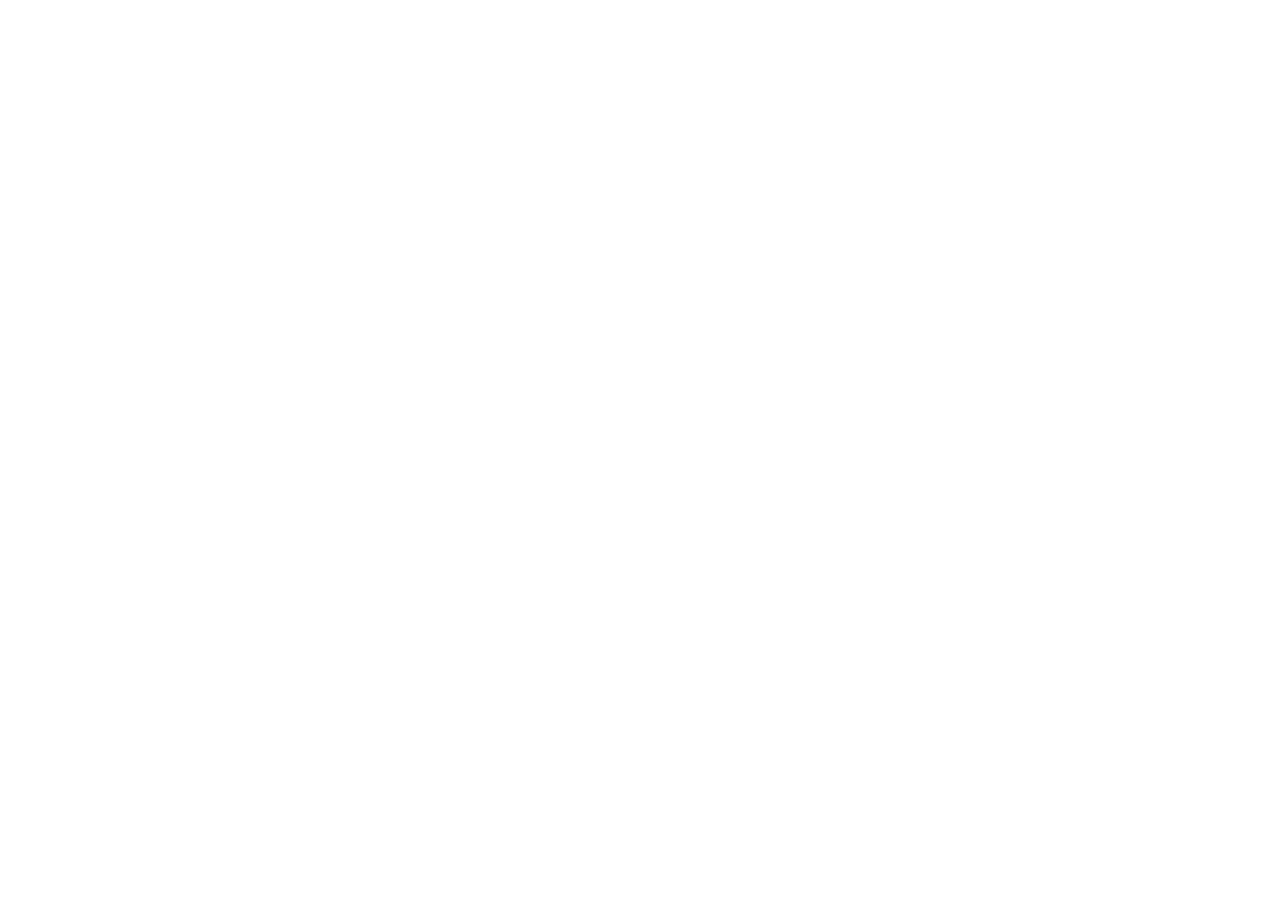
==== location.html @ 470540ac "first commit" ====
<!DOCTYPE html>
<html lang="en">
<head>
  <meta charset="UTF-8">
  <meta http-equiv="X-UA-Compatible" content="IE=edge">
  <meta name="viewport" content="width=device-width, initial-scale=1.0">
  <title>Modern Art Gallery</title>
  <link rel="stylesheet" href="./css/location.css">
</head>
<body>
  
  
</body>
</html>
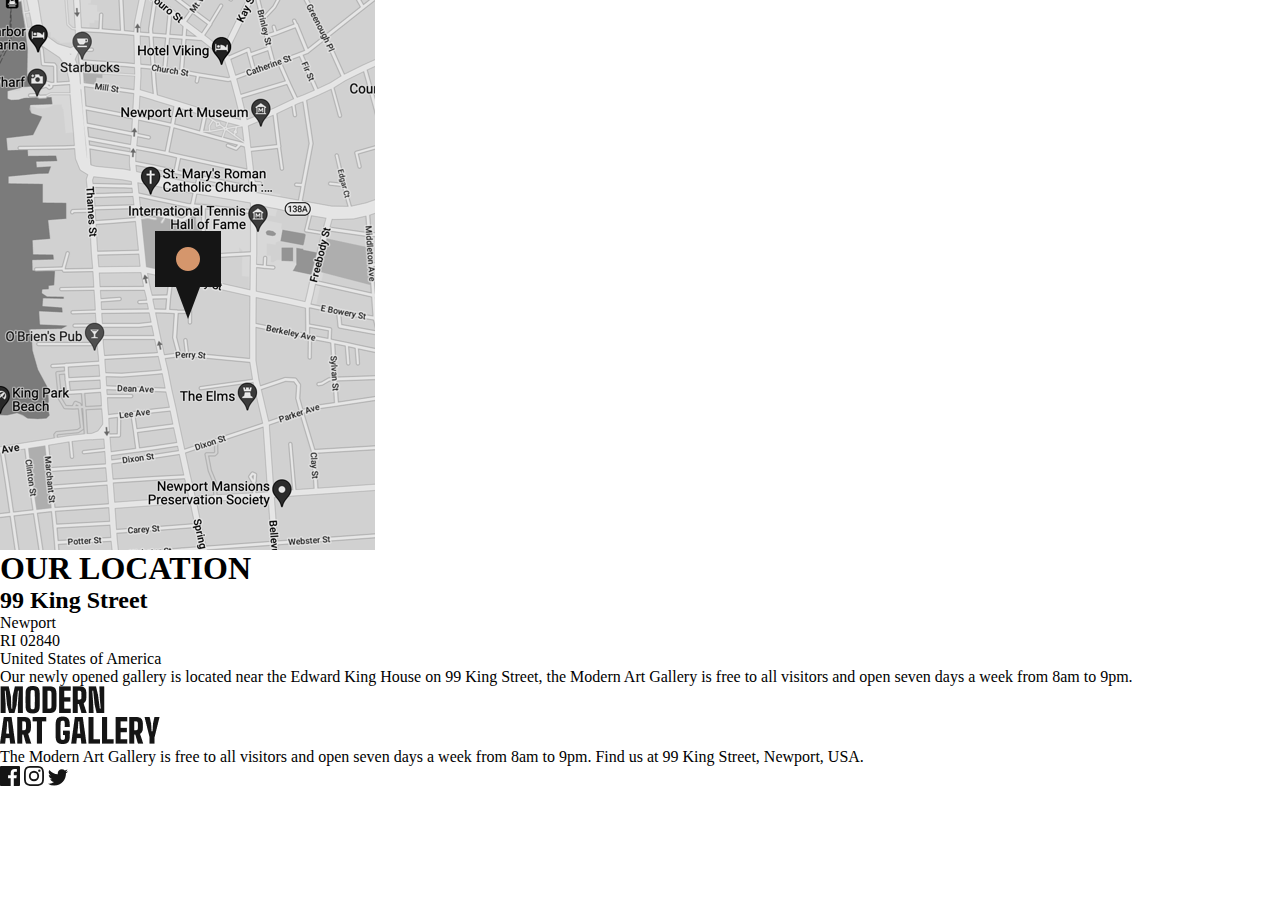
==== commit ed5ba83f: "some changes" ====
--- a/location.html
+++ b/location.html
@@ -6,8 +6,48 @@
   <meta name="viewport" content="width=device-width, initial-scale=1.0">
   <title>Modern Art Gallery</title>
   <link rel="stylesheet" href="./css/location.css">
+  <link rel="shortcut icon" href="./assets/favicon-32x32.png" type="image/png"> 
 </head>
 <body>
+  <!-- SECTION ONE -->
+  <section class="section-one">
+    <a href="./index.html"></a>
+  </section>
+  
+  <!-- SECTION TWO -->
+  <section class="section-two">
+
+    <h1>OUR LOCATION</h1>
+    <div>
+      <h2>99 King Street</h2>
+
+      <p>Newport<br>
+        RI 02840<br>
+        United States of America</p>
+
+        <p>Our newly opened gallery is located near the Edward King House on 99 King Street, the Modern Art Gallery is free to all visitors and open seven days a week from 8am to 9pm.</p>
+    </div>
+
+  </section>
+
+  <!-- FOOTER -->
+
+  <footer>
+
+    <img class="footer-logo" src="./assets/MODERNARTGALLERY-dark.png" alt="gallery logo">
+  
+    <p class="footer-text">The Modern Art Gallery is free to all visitors and open seven days a week from 8am to 9pm. Find us at 99 King Street, Newport, USA.</p>
+  
+    <div class="footer-social-icons">
+      
+      <svg width="20" height="20" xmlns="http://www.w3.org/2000/svg"><path id="facebook" d="M18.896 0H1.104C.494 0 0 .494 0 1.104v17.793C0 19.506.494 20 1.104 20h9.58v-7.745H8.076V9.237h2.606V7.01c0-2.583 1.578-3.99 3.883-3.99 1.104 0 2.052.082 2.329.119v2.7h-1.598c-1.254 0-1.496.597-1.496 1.47v1.928h2.989l-.39 3.018h-2.6V20h5.098c.608 0 1.102-.494 1.102-1.104V1.104C20 .494 19.506 0 18.896 0Z" fill="#151515"/></svg>
+  
+      <svg width="20" height="20" xmlns="http://www.w3.org/2000/svg"><path id="instagram" d="M10 1.802c2.67 0 2.987.01 4.042.059 2.71.123 3.975 1.409 4.099 4.099.048 1.054.057 1.37.057 4.04 0 2.672-.01 2.988-.057 4.042-.124 2.687-1.387 3.975-4.1 4.099-1.054.048-1.37.058-4.041.058-2.67 0-2.987-.01-4.04-.058-2.718-.124-3.977-1.416-4.1-4.1-.048-1.054-.058-1.37-.058-4.041 0-2.67.01-2.986.058-4.04.124-2.69 1.387-3.977 4.1-4.1 1.054-.048 1.37-.058 4.04-.058ZM10 0C7.284 0 6.944.012 5.877.06 2.246.227.227 2.242.061 5.877.01 6.944 0 7.284 0 10s.012 3.057.06 4.123c.167 3.632 2.182 5.65 5.817 5.817 1.067.048 1.407.06 4.123.06s3.057-.012 4.123-.06c3.629-.167 5.652-2.182 5.816-5.817.05-1.066.061-1.407.061-4.123s-.012-3.056-.06-4.122C19.777 2.249 17.76.228 14.124.06 13.057.01 12.716 0 10 0Zm0 4.865a5.135 5.135 0 1 0 0 10.27 5.135 5.135 0 0 0 0-10.27Zm0 8.468a3.333 3.333 0 1 1 0-6.666 3.333 3.333 0 0 1 0 6.666Zm5.338-9.87a1.2 1.2 0 1 0 0 2.4 1.2 1.2 0 0 0 0-2.4Z" fill="#151515"/></svg>
+  
+      <svg width="20" height="17" xmlns="http://www.w3.org/2000/svg"><path id="twitter" d="M20 2.172a8.192 8.192 0 0 1-2.357.646 4.11 4.11 0 0 0 1.805-2.27 8.22 8.22 0 0 1-2.606.996A4.096 4.096 0 0 0 13.847.248c-2.65 0-4.596 2.472-3.998 5.037A11.648 11.648 0 0 1 1.392 1a4.109 4.109 0 0 0 1.27 5.478 4.086 4.086 0 0 1-1.858-.513c-.045 1.9 1.318 3.679 3.291 4.075a4.113 4.113 0 0 1-1.853.07 4.106 4.106 0 0 0 3.833 2.849A8.25 8.25 0 0 1 0 14.658a11.616 11.616 0 0 0 6.29 1.843c7.618 0 11.923-6.434 11.663-12.205A8.354 8.354 0 0 0 20 2.172Z" fill="#151515"/></svg>   
+      
+      
+    </div>
   
   
 </body>
--- a/css/location.css
+++ b/css/location.css
@@ -0,0 +1,24 @@
+@import url('https://fonts.googleapis.com/css2?family=Big+Shoulders+Display:wght@900&family=Outfit:wght@300&display=swap');
+
+*{
+    margin: 0;
+    padding: 0;
+    border: 0;
+    box-sizing: border-box;
+    text-decoration: none;
+}
+
+body{
+    max-width: 100vw;
+    height: auto;
+}
+
+.section-one{
+  background: url("../assets/mobile/image-map.png");
+  background-repeat:no-repeat;
+  height: 550px;
+}
+
+.section-one a{
+  
+}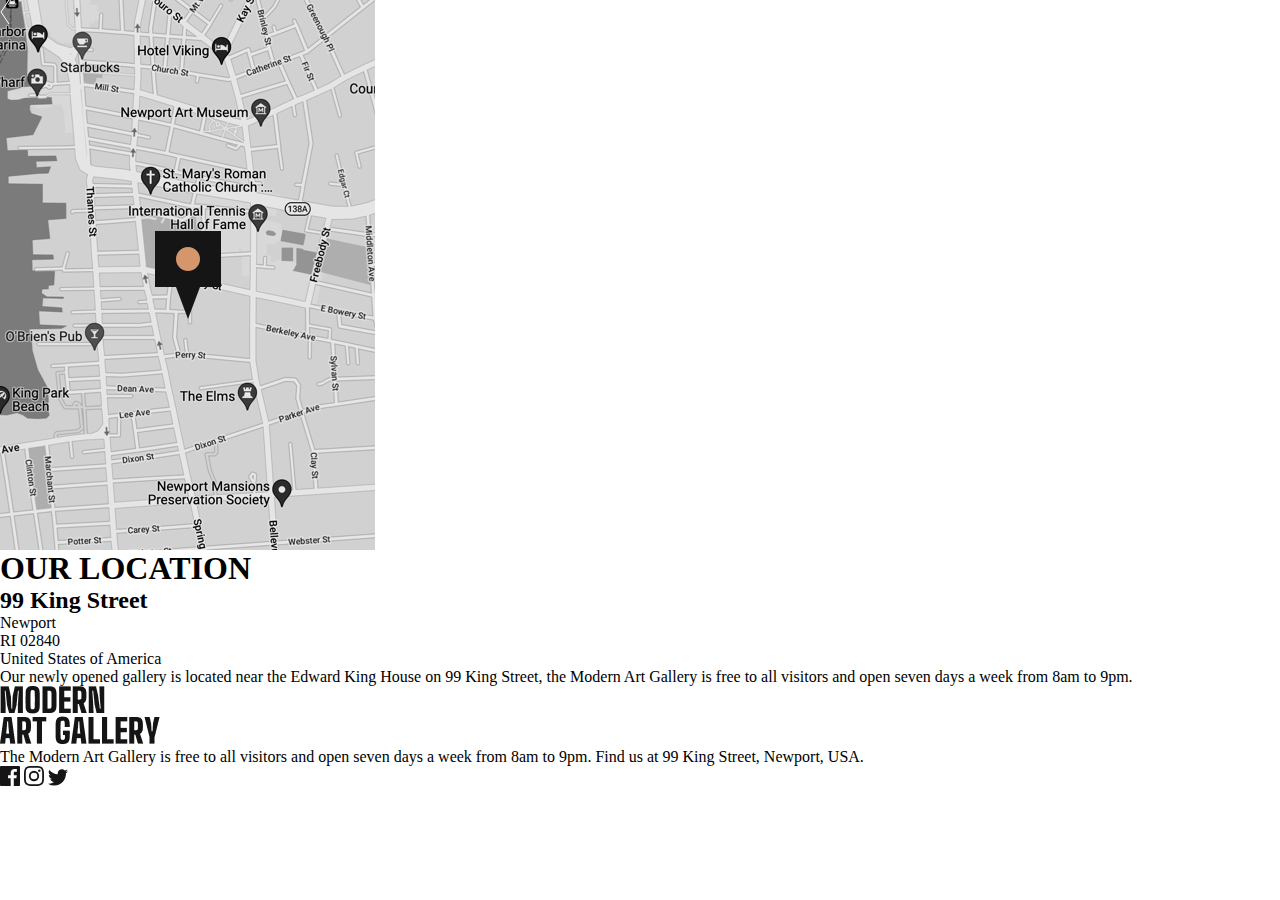
==== commit 58da5e77: "some changes" ====
--- a/location.html
+++ b/location.html
@@ -9,23 +9,30 @@
   <link rel="shortcut icon" href="./assets/favicon-32x32.png" type="image/png"> 
 </head>
 <body>
+  
   <!-- SECTION ONE -->
   <section class="section-one">
-    <a href="./index.html"></a>
+    <a class="back-link" href="./index.html">
+      <div class="back-to-main">      
+          <div class="back-btn">        
+            <img src="./assets/icon-arrow-left.svg" alt="left arrow">      
+          </div>      
+      </div>
+    </a>  
   </section>
   
   <!-- SECTION TWO -->
   <section class="section-two">
 
     <h1>OUR LOCATION</h1>
-    <div>
+    <div class="section-two-info">
       <h2>99 King Street</h2>
 
-      <p>Newport<br>
+      <p class="section-two-adress">Newport<br>
         RI 02840<br>
         United States of America</p>
 
-        <p>Our newly opened gallery is located near the Edward King House on 99 King Street, the Modern Art Gallery is free to all visitors and open seven days a week from 8am to 9pm.</p>
+        <p class="section-two-location">Our newly opened gallery is located near the Edward King House on 99 King Street, the Modern Art Gallery is free to all visitors and open seven days a week from 8am to 9pm.</p>
     </div>
 
   </section>
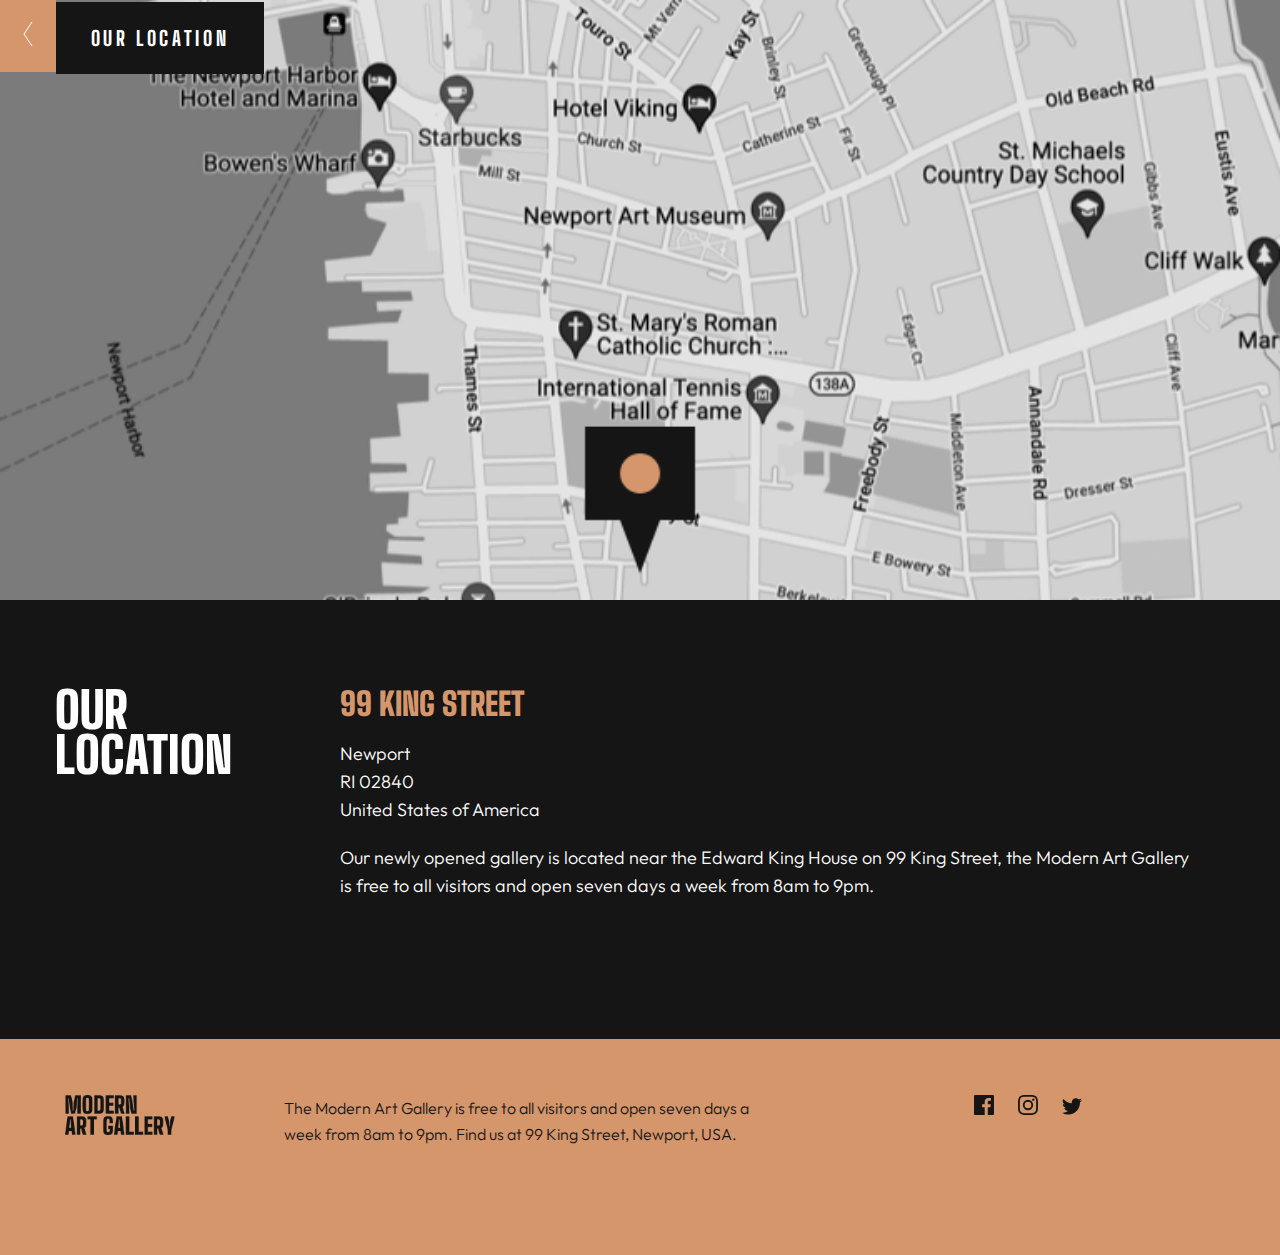
==== commit 9cfc4707: "some changes" ====
--- a/location.html
+++ b/location.html
@@ -12,13 +12,11 @@
   
   <!-- SECTION ONE -->
   <section class="section-one">
-    <a class="back-link" href="./index.html">
-      <div class="back-to-main">      
-          <div class="back-btn">        
-            <img src="./assets/icon-arrow-left.svg" alt="left arrow">      
-          </div>      
-      </div>
-    </a>  
+      <a class="main-info-link" href="./index.html">            
+          <div class="main-info-btn">
+              OUR LOCATION               
+          </div>
+      </a>      
   </section>
   
   <!-- SECTION TWO -->
--- a/css/location.css
+++ b/css/location.css
@@ -6,6 +6,7 @@
     border: 0;
     box-sizing: border-box;
     text-decoration: none;
+    
 }
 
 body{
@@ -13,12 +14,279 @@
     height: auto;
 }
 
-.section-one{
+/* LOCATION SECTION ONE - MOBILE */
+
+.section-one{  
   background: url("../assets/mobile/image-map.png");
   background-repeat:no-repeat;
   height: 550px;
-}
-
-.section-one a{
+  background-size: cover;
+}
+
+.main-info-btn{
+  display: inline-flex;
+  justify-content: center;
+  align-items: center;
+  width: 208px;
+  height: 72px;
+  background: #151515;
+
+  font-family: 'Big Shoulders Display';
+  font-weight: 800;
+  font-size: 20px;
+  letter-spacing: 3.63636px;
+  color: #FFFFFF;
+  margin-left: -4px;
   
-}+}
+
+.main-info-link:before{
+  display: inline-flex;
+  justify-content: center;
+  align-items:center;
+  content: url("../assets/icon-arrow-left.svg");
+  width: 56px;
+  height: 72px;
+  background: #D5966C;   
+}
+
+
+
+/* LOCATION SECTION TWO MOBILE */
+
+.section-two{
+  display: flex;
+  flex-direction: column;
+  min-height: 439px;  
+  background: #151515;
+  /* outline: solid red; */
+}
+
+.section-two h1{
+  font-family: 'Big Shoulders Display';
+  font-weight: 900;
+  font-size: 50px;
+  line-height: 45px;
+  color: #FFFFFF;
+  margin-left: 4.26%;
+  margin-top: 48px;
+}
+
+.section-two-info h2{
+  font-family: 'Big Shoulders Display';
+  font-weight: 900;
+  font-size: 32px;
+  line-height: 32px;
+  text-transform: uppercase;
+  color: #D5966C;
+  margin-left: 4.26%;
+  margin-top: 48px;
+}
+
+.section-two-adress{
+  font-family: 'Outfit';
+  font-weight: 300;
+  font-size: 18px;
+  line-height: 28px;
+  color: #FFFFFF;
+  margin-left: 4.26%;
+  margin-top: 20px;
+}
+
+.section-two-location{
+  font-family: 'Outfit';
+  font-weight: 300;
+  font-size: 18px;
+  line-height: 28px;
+  color: #FFFFFF;
+  margin-left: 4.26%;
+  margin-right: 4.26%;
+  margin-top: 20px;
+  margin-bottom: 56px;
+}
+
+
+/* LOCATION-FOOTER MOBILE */
+
+footer{
+  display: flex;
+  flex-direction: column;
+  height: 336px;
+  background: #D5966C;
+}
+
+footer img{
+  width: 110.05px;
+  height: 40px;
+  margin-left: 8.53%;
+  margin-top: 48px;
+}
+
+.footer-text{
+  font-family: 'Outfit';
+  font-weight: 300;
+  font-size: 16px;
+  line-height: 26px;
+  color: #151515;
+  margin-left: 8.53%;
+  margin-right: 8.53%;
+  margin-top: 20px;  
+}
+
+.footer-social-icons{
+  margin-left: 8.53%;
+  margin-top: 38px;
+}
+
+.footer-social-icons svg{
+  margin-right: 20px;
+}
+
+div svg:hover #facebook,
+div svg:hover #instagram,
+div svg:hover #twitter{
+    cursor: pointer;
+    fill: #FFFFFF;    
+}
+
+
+/* TABLET */
+
+@media screen and (min-width: 768px){
+
+  /* LOCATIO SECTION ONE TABLET */
+
+  .section-one{
+    background: url("../assets/tablet/image-map.png");
+    background-repeat:no-repeat;
+    height: 600px;
+    background-size: cover;
+  }
+
+  .back-to-main{
+    margin-left: 5.07%;
+  }
+
+  /* LOCATION SECTION TWO TABLET*/
+
+  .section-two{
+    flex-direction: row;
+  }
+
+  .section-two h1,
+  .section-two-info{
+    margin-top: 88px;
+  }
+
+  .section-two-info{
+    margin-left: 68px;
+    margin-right: 40px;
+  }
+
+  .section-two-info h2{
+    margin-top: 0;
+  }
+
+  /* LOCATION FOOTER TABLET */
+
+  footer{
+    flex-direction: row;
+    height: 216px;
+  }
+
+  .footer-logo{
+    margin-left: 5.07%;
+    margin-top: 56px;
+  }
+
+  .footer-text{
+    width: 36.58%;
+    margin-right: 0;
+    margin-top: 56px;
+  }
+
+  .footer-social-icons{
+    margin-top: 56px;
+    margin-left: 17.31%;
+  }
+
+
+}
+
+/* LOCATION - DESCTOP */
+@media screen and (min-width: 1440px){
+
+/* LOCATION SECTION ONE - DESCTOP */
+.section-one{
+  background: url("../assets/desktop/image-map.png");
+}
+
+.back-to-main{
+  margin-left: 11.45%;
+}
+
+
+/* LOCATION SECTION TWO - DESCTOP */
+
+.section-two{
+  height: 548px;
+}
+
+.section-two h1{
+  margin-left: 11.45%;
+  margin-top: 104px;
+  font-size: 70px;
+  line-height: 70px;
+  width: 350px;  
+}
+
+.section-two-info{
+  margin-left: 220px;
+  margin-top: 104px;  
+}
+
+.section-two-info h2{
+  font-weight: 900;
+  font-size: 36px;
+  margin-left: 0;
+}
+
+.section-two-adress{
+  font-size: 22px;
+  line-height: 32px;
+  margin-left: 0;
+}
+
+.section-two-location{
+  font-size: 22px;
+  line-height: 32px;
+  margin-left: 0;
+  width: 540px;
+}
+/* LOCATION FOOTER - DESCTOP */
+footer{
+  height: 244px;
+}
+
+.footer-logo{
+  width: 159.57px;
+  height: 58px;
+  margin-left: 11.45%;
+  margin-top: 80px;
+}
+
+.footer-text{
+  font-size: 18px;
+  line-height: 28px;
+  width: 430px;
+  margin-left: 10%;
+  margin-top: 80px;
+}
+
+.footer-social-icons {
+  margin-top: 80px;
+  margin-left: 19.44%;
+}
+
+}
+
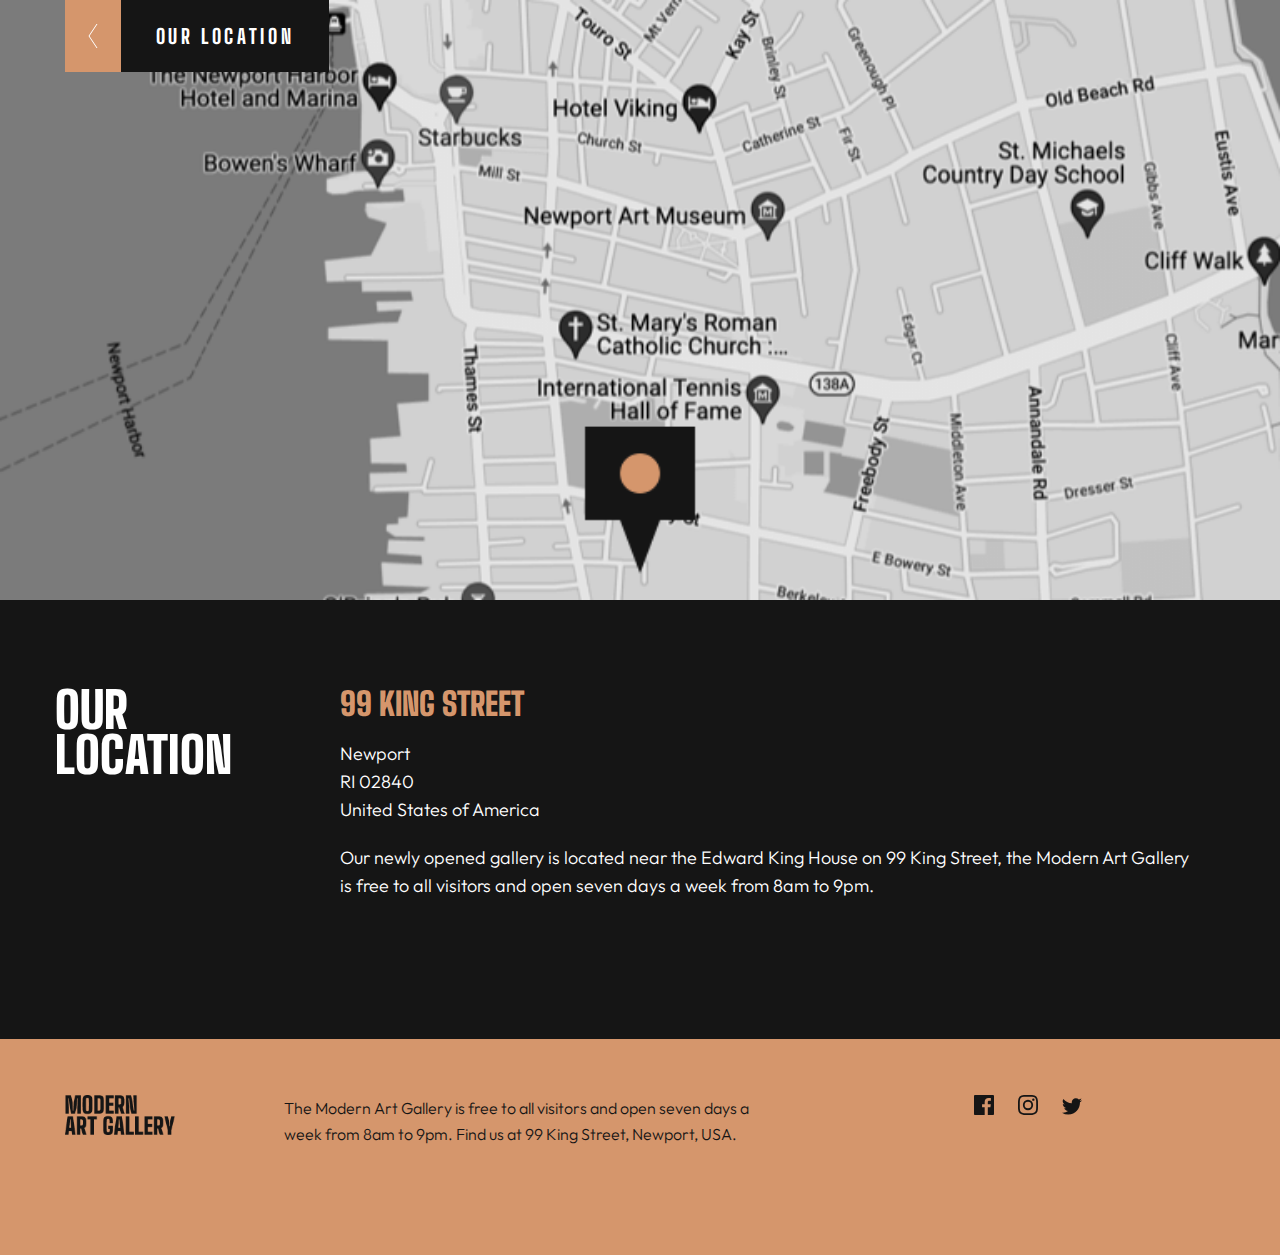
==== commit c276d2a3: "final version" ====
--- a/location.html
+++ b/location.html
@@ -12,8 +12,11 @@
   
   <!-- SECTION ONE -->
   <section class="section-one">
-      <a class="main-info-link" href="./index.html">            
-          <div class="main-info-btn">
+      <a class="back-btn" href="./index.html">
+          <div class="back-arrow">
+            <img src="./assets/icon-arrow-left.svg" alt="back-arrow">
+          </div>            
+          <div class="location">
               OUR LOCATION               
           </div>
       </a>      
--- a/css/location.css
+++ b/css/location.css
@@ -23,32 +23,43 @@
   background-size: cover;
 }
 
-.main-info-btn{
-  display: inline-flex;
+.back-btn{
+  display: flex;
+}
+
+.back-arrow{  
+  display: flex;
+  justify-content: center;
+  align-items: center;
+  width: 56px;
+  height: 72px;
+  background: #D5966C;
+   
+}
+
+.location{
+  display: flex;
   justify-content: center;
   align-items: center;
   width: 208px;
   height: 72px;
   background: #151515;
-
+  
   font-family: 'Big Shoulders Display';
   font-weight: 800;
   font-size: 20px;
   letter-spacing: 3.63636px;
   color: #FFFFFF;
-  margin-left: -4px;
-  
-}
-
-.main-info-link:before{
-  display: inline-flex;
-  justify-content: center;
-  align-items:center;
-  content: url("../assets/icon-arrow-left.svg");
-  width: 56px;
-  height: 72px;
-  background: #D5966C;   
-}
+}
+
+.section-one a:hover .back-arrow{
+  background: #151515;
+}
+
+.section-one a:hover .location{
+  background: #D5966C
+}
+
 
 
 
@@ -163,7 +174,7 @@
     background-size: cover;
   }
 
-  .back-to-main{
+  .back-btn{
     margin-left: 5.07%;
   }
 
@@ -221,7 +232,7 @@
   background: url("../assets/desktop/image-map.png");
 }
 
-.back-to-main{
+.back-btn{
   margin-left: 11.45%;
 }
 
